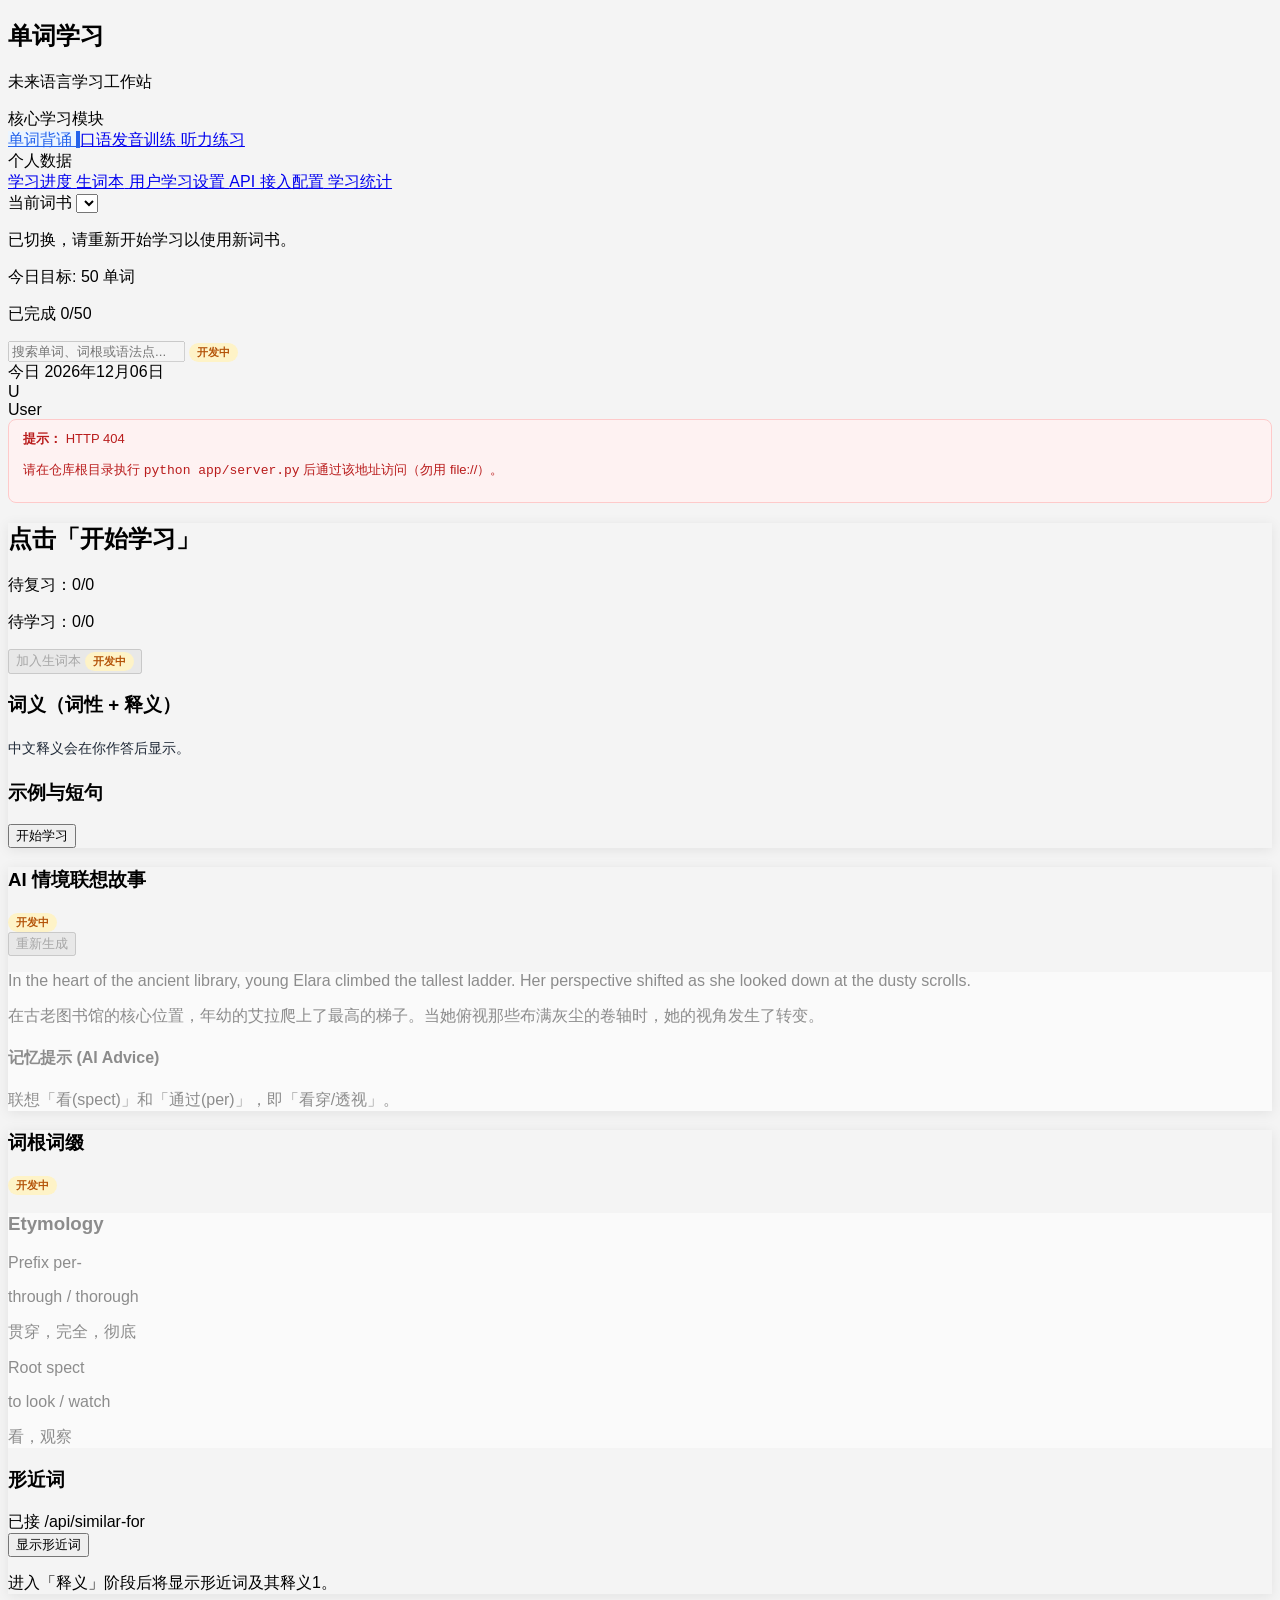
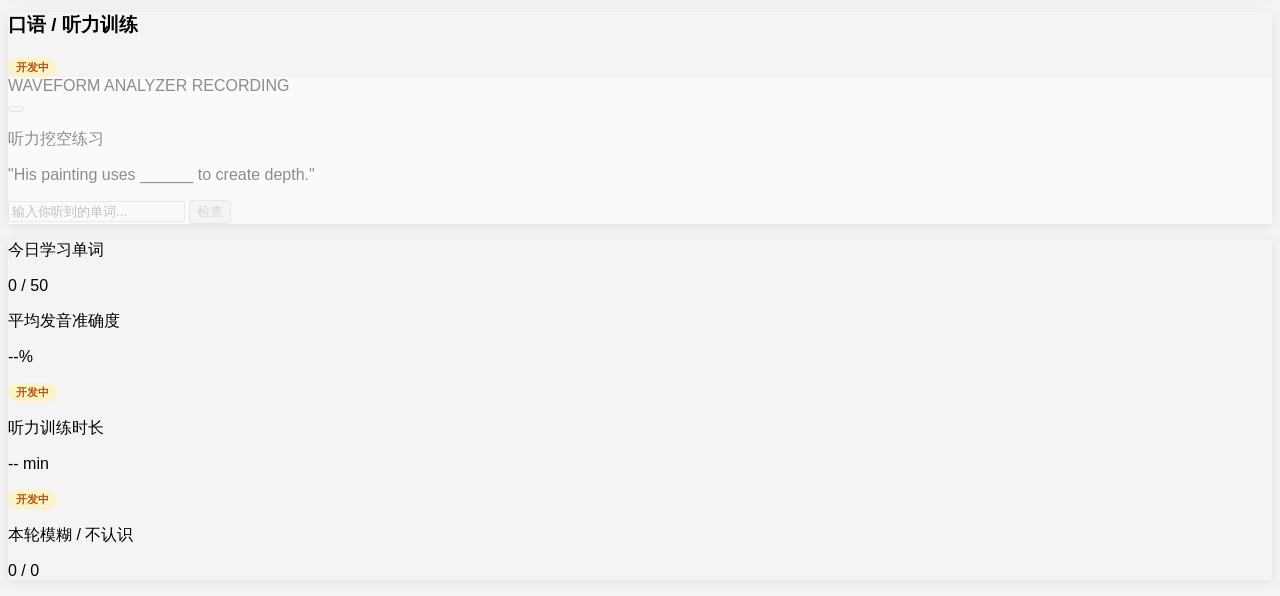
==== app/index.html @ 5b6e37af "完成了背单词模块的基本功能整体开发（尚未引入Agent）" ====
<!DOCTYPE html>
<html lang="zh-CN">
<head>
<meta charset="UTF-8" />
<meta name="viewport" content="width=device-width, initial-scale=1.0" />
<title>单词背诵 · 单词学习</title>
<script src="https://modao.cc/agent-py/static/source/js/tailwindcss.3.4.3.js"></script>
<script src="https://modao.cc/agent-py/static/source/js/iconify-icon.min.1.0.7.js"></script>
<script src="https://modao.cc/agent-py/static/source/js/echarts.min.5.4.3.js"></script>
<style>
  body { background-color: #F4F4F4; font-family: 'Noto Sans SC', 'Inter', sans-serif; }
  .card-shadow { box-shadow: 0 2px 12px 0 rgba(0,0,0,.08); }
  .sidebar-item-active {
    background-color: #EBF5FF;
    border-right: 4px solid #2563EB;
    color: #2563EB;
  }
  .custom-scrollbar::-webkit-scrollbar { width: 4px; }
  .custom-scrollbar::-webkit-scrollbar-thumb { background: #E0E0E0; border-radius: 10px; }
  .wip-badge {
    display: inline-flex;
    align-items: center;
    gap: 4px;
    background: #FEF3C7;
    color: #B45309;
    font-size: 11px;
    font-weight: 600;
    padding: 2px 8px;
    border-radius: 999px;
  }
  .wip-overlay { position: relative; }
  .wip-overlay::after {
    content: "";
    position: absolute;
    inset: 0;
    background: rgba(255,255,255,.55);
    pointer-events: none;
    border-radius: inherit;
  }
  .meaning-scroll {
    max-height: 280px;
    overflow-y: auto;
    white-space: pre-wrap;
    word-break: break-word;
    line-height: 1.7;
    color: #1f2937;
    font-size: 14px;
  }
  .err-banner {
    background: #FEF2F2;
    color: #B91C1C;
    border: 1px solid #FECACA;
    padding: 10px 14px;
    border-radius: 8px;
    font-size: 13px;
  }
</style>
</head>
<body class="h-screen overflow-hidden flex text-[#101010]">

<aside class="w-[280px] bg-white h-full flex flex-col border-r border-[#E0E0E0] z-10 shrink-0">
  <div class="p-8">
    <h1 class="text-[26px] font-bold text-[#2563EB] tracking-tight flex items-center gap-2">
      <iconify-icon icon="ph:book-open-bold"></iconify-icon>
      单词学习
    </h1>
    <p class="text-xs text-[#5C5C5C] mt-1">未来语言学习工作站</p>
  </div>
  <nav class="flex-1 px-4 space-y-2 mt-4 overflow-y-auto custom-scrollbar">
    <div class="text-[11px] font-semibold text-[#9CA3AF] px-4 py-2 uppercase tracking-wider">核心学习模块</div>
    <a class="sidebar-item-active flex items-center gap-3 px-4 py-3 rounded-lg transition-all" href="/app/index.html">
      <iconify-icon class="text-xl" icon="ph:book-open-bold"></iconify-icon>
      <span class="font-medium">单词背诵</span>
    </a>
    <a class="flex items-center gap-3 px-4 py-3 rounded-lg text-[#5C5C5C] hover:bg-gray-50 transition-all" href="/app/pages/oral.html">
      <iconify-icon class="text-xl" icon="ph:microphone-stage-bold"></iconify-icon>
      <span class="font-medium">口语发音训练</span>
    </a>
    <a class="flex items-center gap-3 px-4 py-3 rounded-lg text-[#5C5C5C] hover:bg-gray-50 transition-all" href="/app/pages/listening.html">
      <iconify-icon class="text-xl" icon="ph:headphones-bold"></iconify-icon>
      <span class="font-medium">听力练习</span>
    </a>
    <div class="text-[11px] font-semibold text-[#9CA3AF] px-4 py-2 mt-6 uppercase tracking-wider">个人数据</div>
    <a class="flex items-center gap-3 px-4 py-3 rounded-lg text-[#5C5C5C] hover:bg-gray-50 transition-all" href="/app/pages/progress.html">
      <iconify-icon class="text-xl" icon="ph:chart-line-up-bold"></iconify-icon>
      <span class="font-medium">学习进度</span>
    </a>
    <a class="flex items-center gap-3 px-4 py-3 rounded-lg text-[#5C5C5C] hover:bg-gray-50 transition-all" href="/app/pages/wordbook.html">
      <iconify-icon class="text-xl" icon="ph:bookmarks-bold"></iconify-icon>
      <span class="font-medium">生词本</span>
    </a>
    <a class="flex items-center gap-3 px-4 py-3 rounded-lg text-[#5C5C5C] hover:bg-gray-50 transition-all" href="/app/pages/settings.html">
      <iconify-icon class="text-xl" icon="ph:gear-six-bold"></iconify-icon>
      <span class="font-medium">用户学习设置</span>
    </a>
    <a class="flex items-center gap-3 px-4 py-3 rounded-lg text-[#5C5C5C] hover:bg-gray-50 transition-all" href="/app/pages/api-config.html">
      <iconify-icon class="text-xl" icon="ph:plugs-connected-bold"></iconify-icon>
      <span class="font-medium">API 接入配置</span>
    </a>
    <a class="flex items-center gap-3 px-4 py-3 rounded-lg text-[#5C5C5C] hover:bg-gray-50 transition-all" href="/app/pages/stats.html">
      <iconify-icon class="text-xl" icon="ph:presentation-chart-bold"></iconify-icon>
      <span class="font-medium">学习统计</span>
    </a>
  </nav>
  <div class="p-6 border-t border-[#E0E0E0]">
    <div class="mb-3">
      <label for="sidebar-wordbook" class="block text-[11px] font-semibold text-[#9CA3AF] uppercase tracking-wider mb-1.5">当前词书</label>
      <select id="sidebar-wordbook" class="w-full text-xs border border-gray-200 rounded-lg px-2 py-2 bg-white text-gray-800 outline-none focus:ring-2 focus:ring-blue-500/30">
      </select>
      <p id="wordbook-hint" class="text-[10px] text-gray-400 mt-1 hidden">已切换，请重新开始学习以使用新词书。</p>
    </div>
    <div class="bg-blue-50 p-4 rounded-xl">
      <p class="text-[13px] text-blue-700 font-medium">今日目标: <span id="goal-total">50</span> 单词</p>
      <div class="w-full bg-blue-200 h-1.5 rounded-full mt-2">
        <div id="goal-bar" class="bg-blue-600 h-1.5 rounded-full transition-all" style="width:0%"></div>
      </div>
      <p class="text-[11px] text-blue-500 mt-2 text-right">已完成 <span id="goal-done">0</span>/<span id="goal-total2">50</span></p>
    </div>
  </div>
</aside>

<main class="flex-1 flex flex-col overflow-hidden min-w-0">
  <header class="h-16 bg-white border-b border-[#E0E0E0] flex items-center justify-between px-8 shrink-0">
    <div class="flex items-center gap-4 bg-gray-100 px-4 py-2 rounded-lg w-[min(400px,40vw)] max-w-full">
      <iconify-icon class="text-gray-400 shrink-0" icon="ph:magnifying-glass"></iconify-icon>
      <input class="bg-transparent border-none outline-none text-sm w-full min-w-0" placeholder="搜索单词、词根或语法点..." type="text" disabled>
      <span class="wip-badge shrink-0">开发中</span>
    </div>
    <div class="flex items-center gap-6 shrink-0">
      <div class="text-sm font-medium text-[#5C5C5C]">
        <span class="bg-blue-100 text-blue-600 px-2 py-0.5 rounded mr-2">今日</span>
        <span id="today-date">--</span>
      </div>
      <div class="hidden sm:flex items-center gap-3">
        <div class="w-8 h-8 rounded-full bg-gradient-to-tr from-blue-500 to-indigo-600 flex items-center justify-center text-white text-xs font-bold">U</div>
        <span class="text-sm font-semibold">User</span>
      </div>
    </div>
  </header>

  <div id="err-banner" class="err-banner mx-8 mt-4 shrink-0" hidden>
    <strong>提示：</strong> <span id="err-text"></span>
    <p class="mt-2 text-xs text-[#5C5C5C]">
      请在仓库根目录执行 <code class="bg-white px-1.5 py-0.5 rounded text-xs">python app/server.py</code> 后通过该地址访问（勿用 file://）。
    </p>
  </div>

  <div class="flex-1 p-8 overflow-y-auto custom-scrollbar">
    <div class="max-w-[1400px] mx-auto grid grid-cols-12 gap-6">

      <div class="col-span-12 lg:col-span-7 bg-white rounded-xl p-8 card-shadow border border-[#E0E0E0] min-h-[400px] flex flex-col">
        <div class="flex justify-between items-start gap-4 flex-wrap">
          <div>
            <div class="flex items-center gap-3 flex-wrap">
              <h2 id="word" class="text-[clamp(28px,4vw,48px)] font-bold text-[#101010] tracking-tight leading-none">点击「开始学习」</h2>
              <span id="phonetic" class="hidden text-[clamp(14px,2.2vw,20px)] text-slate-600 font-serif tracking-wide" lang="en"></span>
              <button id="speak" type="button" hidden disabled
                class="w-10 h-10 rounded-full bg-blue-50 flex items-center justify-center text-blue-600 hover:bg-blue-600 hover:text-white transition-all active:scale-90 disabled:opacity-40 disabled:cursor-not-allowed"
                title="播放英文发音（/api/tts，可在 API 接入配置页填写讯飞密钥）">
                <iconify-icon class="text-xl" icon="ph:speaker-high-fill"></iconify-icon>
              </button>
            </div>
            <p id="word-progress" class="hidden mt-2 text-sm font-medium text-amber-700"></p>
            <div id="daily-plan-progress" class="mt-3 space-y-0.5 text-sm text-[#5C5C5C]">
              <p>待复习：<span id="prog-review-done">0</span>/<span id="prog-review-total">0</span></p>
              <p>待学习：<span id="prog-new-done">0</span>/<span id="prog-new-total">0</span></p>
            </div>
            <p id="meta" class="hidden" aria-hidden="true"></p>
          </div>
          <button class="flex items-center gap-2 text-sm text-gray-400 font-medium cursor-not-allowed shrink-0" disabled title="生词本功能开发中">
            <iconify-icon icon="ph:star-bold"></iconify-icon> 加入生词本
            <span class="wip-badge ml-1">开发中</span>
          </button>
        </div>
        <div class="mt-8 flex-1">
          <h3 class="text-sm font-bold text-blue-600 uppercase border-l-4 border-blue-600 pl-3 mb-3">词义（词性 + 释义）</h3>
          <div id="meaning" class="meaning-scroll p-4 bg-gray-50 rounded-lg">中文释义会在你作答后显示。</div>
          <div id="example-wrap" class="mt-4 hidden">
            <h3 class="text-sm font-bold text-amber-700 uppercase border-l-4 border-amber-500 pl-3 mb-2">示例与短句</h3>
            <div id="example-text" class="meaning-scroll p-4 bg-amber-50/80 border border-amber-100 rounded-lg text-gray-800 text-sm"></div>
          </div>
        </div>
        <div id="actions" class="mt-6 pt-4 border-t border-gray-100 flex flex-wrap gap-3 justify-center">
          <button id="start" type="button"
            class="px-6 py-2.5 rounded-lg bg-blue-600 text-white font-semibold text-sm hover:bg-blue-700 transition-all disabled:opacity-40 disabled:cursor-not-allowed">
            <iconify-icon icon="ph:play-fill" class="mr-1"></iconify-icon> <span id="start-label">开始学习</span>
          </button>
          <button id="known" type="button" hidden disabled
            class="px-6 py-2.5 rounded-lg bg-emerald-600 text-white font-semibold text-sm hover:bg-emerald-700 transition-all disabled:opacity-40 disabled:cursor-not-allowed">
            <iconify-icon icon="ph:check-bold" class="mr-1"></iconify-icon> 我认识
          </button>
          <button id="unknown" type="button" hidden disabled
            class="px-6 py-2.5 rounded-lg bg-rose-500 text-white font-semibold text-sm hover:bg-rose-600 transition-all disabled:opacity-40 disabled:cursor-not-allowed">
            <iconify-icon icon="ph:x-bold" class="mr-1"></iconify-icon> 我不认识
          </button>
          <button id="mistake" type="button" hidden disabled
            class="px-6 py-2.5 rounded-lg border border-amber-400 text-amber-700 bg-amber-50 font-semibold text-sm hover:bg-amber-100 transition-all disabled:opacity-40 disabled:cursor-not-allowed">
            <iconify-icon icon="ph:warning-circle-bold" class="mr-1"></iconify-icon> 记错了
          </button>
          <button id="next" type="button" hidden disabled
            class="px-6 py-2.5 rounded-lg bg-blue-600 text-white font-semibold text-sm hover:bg-blue-700 transition-all disabled:opacity-40 disabled:cursor-not-allowed">
            下一个 <iconify-icon icon="ph:arrow-right-bold" class="ml-1"></iconify-icon>
          </button>
        </div>
      </div>

      <div class="col-span-12 lg:col-span-5 bg-white rounded-xl p-8 card-shadow border border-[#E0E0E0] flex flex-col relative">
        <div class="flex items-center justify-between mb-6 flex-wrap gap-2">
          <div class="flex items-center gap-2">
            <iconify-icon class="text-xl text-blue-600" icon="ph:magic-wand-fill"></iconify-icon>
            <h3 class="text-lg font-bold">AI 情境联想故事</h3>
            <span class="wip-badge">开发中</span>
          </div>
          <button class="text-xs bg-gray-100 px-3 py-1 rounded-full flex items-center gap-1 cursor-not-allowed text-gray-400 shrink-0" disabled>
            <iconify-icon icon="ph:arrows-clockwise-bold"></iconify-icon> 重新生成
          </button>
        </div>
        <div class="flex-1 wip-overlay">
          <div class="relative z-10 space-y-4">
            <p class="text-[#101010] leading-relaxed text-lg font-serif">
              In the heart of the ancient library, young Elara climbed the tallest ladder. Her
              <span class="text-blue-600 font-bold decoration-wavy underline">perspective</span>
              shifted as she looked down at the dusty scrolls.
            </p>
            <div class="pt-4 border-t border-dashed border-gray-200">
              <p class="text-[#5C5C5C] text-sm leading-relaxed">
                在古老图书馆的核心位置，年幼的艾拉爬上了最高的梯子。当她俯视那些布满灰尘的卷轴时，她的<span class="font-bold">视角</span>发生了转变。
              </p>
            </div>
          </div>
          <div class="mt-8 p-4 bg-blue-50 rounded-xl border border-blue-100">
            <div class="flex items-center gap-3">
              <div class="w-10 h-10 rounded-full bg-blue-600 flex items-center justify-center text-white">
                <iconify-icon icon="ph:brain-bold"></iconify-icon>
              </div>
              <div>
                <h4 class="text-sm font-bold text-blue-800">记忆提示 (AI Advice)</h4>
                <p class="text-xs text-blue-600 mt-0.5">联想「看(spect)」和「通过(per)」，即「看穿/透视」。</p>
              </div>
            </div>
          </div>
        </div>
      </div>

      <div class="col-span-12 lg:col-span-7 bg-white rounded-xl p-8 card-shadow border border-[#E0E0E0] min-h-[360px] relative">
        <div class="grid grid-cols-1 md:grid-cols-2 gap-8">
          <div>
            <div class="flex items-center gap-2 mb-4">
              <h3 class="text-lg font-bold">词根词缀</h3>
              <span class="wip-badge">开发中</span>
            </div>
            <div class="wip-overlay rounded-lg">
              <h3 class="text-sm font-bold text-blue-600 uppercase border-l-4 border-blue-600 pl-3 mb-6">Etymology</h3>
              <div class="space-y-6">
                <div class="flex items-center gap-4">
                  <div class="w-12 h-12 rounded bg-gray-50 flex flex-col items-center justify-center border border-gray-100">
                    <span class="text-xs font-bold text-gray-400">Prefix</span>
                    <span class="font-bold text-blue-600">per-</span>
                  </div>
                  <div>
                    <p class="font-bold">through / thorough</p>
                    <p class="text-xs text-[#5C5C5C]">贯穿，完全，彻底</p>
                  </div>
                </div>
                <div class="flex items-center gap-4">
                  <div class="w-12 h-12 rounded bg-gray-50 flex flex-col items-center justify-center border border-gray-100">
                    <span class="text-xs font-bold text-gray-400">Root</span>
                    <span class="font-bold text-blue-600">spect</span>
                  </div>
                  <div>
                    <p class="font-bold">to look / watch</p>
                    <p class="text-xs text-[#5C5C5C]">看，观察</p>
                  </div>
                </div>
              </div>
            </div>
          </div>
          <div>
            <div class="flex items-center gap-2 mb-4 flex-wrap">
              <h3 class="text-lg font-bold">形近词</h3>
              <span class="text-[10px] font-semibold uppercase text-emerald-700 bg-emerald-50 px-2 py-0.5 rounded">已接 /api/similar-for</span>
            </div>
            <div id="similarWordsPanel" class="hidden border border-gray-100 rounded-lg p-4 bg-gray-50 min-h-[120px]">
              <div class="flex flex-wrap items-center gap-2 mb-2">
                <button type="button" id="btnLoadSimilar" class="text-xs px-3 py-1.5 rounded-lg border border-gray-300 bg-white hover:bg-gray-100">显示形近词</button>
                <span id="similarWordsStatus" class="text-xs text-gray-500"></span>
              </div>
              <ul id="similarWordsList" class="text-sm pl-4 space-y-1 text-gray-800 max-h-48 overflow-y-auto"></ul>
            </div>
            <p id="similar-placeholder" class="text-sm text-gray-400">进入「释义」阶段后将显示形近词及其释义1。</p>
          </div>
        </div>
      </div>

      <div class="col-span-12 lg:col-span-5 bg-white rounded-xl p-8 card-shadow border border-[#E0E0E0] flex flex-col relative">
        <div class="flex items-center gap-2 mb-6">
          <h3 class="text-lg font-bold">口语 / 听力训练</h3>
          <span class="wip-badge">开发中</span>
        </div>
        <div class="space-y-6 flex-1 wip-overlay">
          <div class="bg-gray-900 rounded-xl p-6">
            <div class="flex justify-between items-center mb-4">
              <span class="text-xs text-gray-400 font-mono tracking-widest">WAVEFORM ANALYZER</span>
              <span class="flex items-center gap-2 text-green-400 text-xs">
                <span class="w-2 h-2 rounded-full bg-green-400 animate-pulse"></span> RECORDING
              </span>
            </div>
            <div class="h-24 w-full" id="waveform-chart"></div>
            <div class="mt-4 flex justify-center">
              <button class="w-16 h-16 rounded-full bg-blue-600 flex items-center justify-center text-white shadow-lg" disabled type="button">
                <iconify-icon class="text-3xl" icon="ph:microphone-fill"></iconify-icon>
              </button>
            </div>
          </div>
          <div class="space-y-4">
            <p class="text-sm font-bold text-[#5C5C5C]">听力挖空练习</p>
            <div class="p-6 bg-blue-50 rounded-xl border border-blue-100 flex flex-col items-center gap-4">
              <p class="text-center font-medium italic">"His painting uses ______ to create depth."</p>
              <div class="flex gap-2 w-full">
                <input class="flex-1 px-4 py-2 rounded-lg border border-blue-200 outline-none text-sm" placeholder="输入你听到的单词..." disabled>
                <button type="button" class="bg-blue-600 text-white px-4 py-2 rounded-lg text-sm font-bold" disabled>检查</button>
              </div>
            </div>
          </div>
        </div>
      </div>

      <div class="col-span-12 bg-white rounded-xl p-6 card-shadow border border-[#E0E0E0] mb-8">
        <div class="grid grid-cols-2 lg:grid-cols-4 gap-4 lg:divide-x lg:divide-gray-100">
          <div class="px-4 text-center">
            <p class="text-xs text-[#5C5C5C] font-medium uppercase tracking-wider">今日学习单词</p>
            <p class="text-[28px] sm:text-[32px] font-bold mt-1">
              <span id="stat-known">0</span><span class="text-lg text-gray-400 font-normal"> / <span id="stat-total">50</span></span>
            </p>
          </div>
          <div class="px-4 text-center relative">
            <p class="text-xs text-[#5C5C5C] font-medium uppercase tracking-wider">平均发音准确度</p>
            <p class="text-[28px] sm:text-[32px] font-bold mt-1 text-gray-300">--<span class="text-lg font-normal">%</span></p>
            <span class="wip-badge absolute top-0 right-2 sm:right-4">开发中</span>
          </div>
          <div class="px-4 text-center relative">
            <p class="text-xs text-[#5C5C5C] font-medium uppercase tracking-wider">听力训练时长</p>
            <p class="text-[28px] sm:text-[32px] font-bold mt-1 text-gray-300">--<span class="text-lg text-gray-400 font-normal"> min</span></p>
            <span class="wip-badge absolute top-0 right-2 sm:right-4">开发中</span>
          </div>
          <div class="px-4 text-center">
            <p class="text-xs text-[#5C5C5C] font-medium uppercase tracking-wider">本轮模糊 / 不认识</p>
            <p class="text-[28px] sm:text-[32px] font-bold mt-1">
              <span id="stat-fuzzy" class="text-amber-500">0</span>
              <span class="text-lg text-gray-300 font-normal"> / </span>
              <span id="stat-unknown" class="text-rose-500">0</span>
            </p>
          </div>
        </div>
      </div>

    </div>
  </div>
</main>

<script>
  const $ = (id) => document.getElementById(id);
  const elWord = $("word");
  const elWordProgress = $("word-progress");
  const elMeta = $("meta");
  const progReviewDone = $("prog-review-done");
  const progReviewTotal = $("prog-review-total");
  const progNewDone = $("prog-new-done");
  const progNewTotal = $("prog-new-total");
  const elMeaning = $("meaning");
  const elPhonetic = $("phonetic");
  const exampleWrap = $("example-wrap");
  const exampleText = $("example-text");
  const btnSpeak = $("speak");
  const btnStart = $("start");
  const elStartLabel = $("start-label");
  const btnKnown = $("known");
  const btnUnknown = $("unknown");
  const btnMistake = $("mistake");
  const btnNext = $("next");
  const errBanner = $("err-banner");
  const errText = $("err-text");
  const similarWordsPanel = $("similarWordsPanel");
  const similarPlaceholder = $("similar-placeholder");
  const btnLoadSimilar = $("btnLoadSimilar");
  const similarWordsStatus = $("similarWordsStatus");
  const similarWordsList = $("similarWordsList");
  const sidebarWordbook = $("sidebar-wordbook");
  const wordbookHint = $("wordbook-hint");

  let cachedSettings = {
    daily_words: 50,
    review_ratio: "1:1",
    similar_words_auto_load: false,
    wordbook_id: "cet6",
    wordbook_label: "大学英语六级 (CET-6)",
  };
  let similarLoadedForWord = null;

  (function setToday() {
    const d = new Date();
    $("today-date").textContent =
      d.getFullYear() + "年" + String(d.getMonth() + 1).padStart(2, "0") + "月" + String(d.getDate()).padStart(2, "0") + "日";
  })();

  async function apiGet(path) {
    const res = await fetch(path);
    const data = await res.json().catch(() => ({}));
    if (!res.ok) throw new Error(data.error || `HTTP ${res.status}`);
    return data;
  }
  async function apiPost(path, body) {
    const res = await fetch(path, {
      method: "POST",
      headers: { "Content-Type": "application/json" },
      body: JSON.stringify(body || {}),
    });
    const data = await res.json().catch(() => ({}));
    if (!res.ok) throw new Error(data.error || `HTTP ${res.status}`);
    return data;
  }

  function parseMeta(meta) {
    const stats = { total: 0, active: 0, known: 0, fuzzy: 0, unknown: 0, reviews: 0 };
    if (!meta) return stats;
    const re = /(今日词库|待巩固|已记住|记忆模糊|不认识|已抽查)\s+(\d+)/g;
    const map = {
      今日词库: "total", 待巩固: "active", 已记住: "known",
      记忆模糊: "fuzzy", 不认识: "unknown", 已抽查: "reviews",
    };
    let m;
    while ((m = re.exec(meta))) stats[map[m[1]]] = parseInt(m[2], 10);
    return stats;
  }

  function showError(msg) {
    errBanner.hidden = false;
    errText.textContent = msg;
  }
  function clearError() {
    errBanner.hidden = true;
  }

  function resetSimilarPanel() {
    similarWordsStatus.textContent = "";
    similarWordsList.innerHTML = "";
  }

  async function loadSimilarForWord(word) {
    const w = (word || "").trim();
    if (!w) return;
    similarWordsStatus.textContent = "加载中…";
    similarWordsList.innerHTML = "";
    btnLoadSimilar.disabled = true;
    try {
      const data = await apiGet("/api/similar-for?word=" + encodeURIComponent(w));
      const items = Array.isArray(data.items) ? data.items : [];
      if (data.index_miss) {
        similarWordsStatus.textContent = "当前词不在形近词索引中。";
        return;
      }
      if (!items.length) {
        similarWordsStatus.textContent = "暂无形近词。";
        return;
      }
      similarWordsStatus.textContent = data.truncated ? "共 " + items.length + " 个（截断）" : "共 " + items.length + " 个";
      items.forEach((row) => {
        const li = document.createElement("li");
        const sp = document.createElement("span");
        sp.className = "font-semibold text-blue-600";
        sp.textContent = row.word || "";
        li.appendChild(sp);
        li.appendChild(document.createTextNode(" — "));
        li.appendChild(document.createTextNode(row.meaning != null ? String(row.meaning) : ""));
        similarWordsList.appendChild(li);
      });
    } catch (e) {
      similarWordsStatus.textContent = "加载失败：" + (e.message || e);
    } finally {
      btnLoadSimilar.disabled = false;
    }
  }

  function expectedReviewTarget(newWords, ratio) {
    const parts = String(ratio || "1:1").split(":");
    const a = parseInt(parts[0], 10) || 1;
    const b = parseInt(parts[1], 10) || 1;
    return Math.max(0, Math.round(newWords * b / a));
  }

  function applyGoalFromSettings() {
    const n = Math.max(1, parseInt(String(cachedSettings.daily_words || 50), 10) || 50);
    $("goal-total").textContent = String(n);
    $("goal-total2").textContent = String(n);
    $("stat-total").textContent = String(n);
    if (sidebarWordbook && cachedSettings.wordbook_id) {
      sidebarWordbook.value = String(cachedSettings.wordbook_id);
    }
  }

  function fillWordbookOptions(items) {
    if (!sidebarWordbook) return;
    sidebarWordbook.innerHTML = "";
    (items || []).forEach((it) => {
      const opt = document.createElement("option");
      opt.value = String(it.id || "");
      opt.textContent = String(it.label || it.id) + (it.available ? "" : "（即将推出）");
      opt.disabled = !it.available;
      sidebarWordbook.appendChild(opt);
    });
    if (cachedSettings.wordbook_id) {
      sidebarWordbook.value = String(cachedSettings.wordbook_id);
    }
  }

  function render(state) {
    clearError();
    if (!state) return;
    elWord.textContent = state.word || "";
    elMeaning.textContent = state.meaning || "";
    elMeta.textContent = state.meta || "";

    const wp = state.wordProgress || {};
    if (elWordProgress && wp.reinforce && (state.phase === "question" || state.phase === "meaning")) {
      const required = Number(wp.required) || 3;
      const streak = Number(wp.streak) || 0;
      let hint = "";
      if (state.phase === "meaning" && (state.ui || {}).showMistake) {
        const remain = Math.max(0, required - streak);
        hint = remain <= 1
          ? "点「下一个」且未点「记错了」即可完成今日学习"
          : "巩固中：还需记得 " + remain + " 次（勿点记错了）";
      } else if (streak > 0) {
        hint = "巩固进度 " + streak + "/" + required;
      } else {
        hint = "该词需巩固 " + required + " 次后计入今日完成";
      }
      elWordProgress.textContent = hint;
      elWordProgress.classList.remove("hidden");
    } else if (elWordProgress) {
      elWordProgress.textContent = "";
      elWordProgress.classList.add("hidden");
    }

    const prog = state.progress || {};
    const newT = prog.new_target > 0 ? prog.new_target : Math.max(1, parseInt(String(cachedSettings.daily_words || 50), 10) || 50);
    const revT = prog.review_target > 0 ? prog.review_target : expectedReviewTarget(newT, cachedSettings.review_ratio);
    if (progReviewDone) progReviewDone.textContent = String(prog.review_completed ?? 0);
    if (progReviewTotal) progReviewTotal.textContent = String(prog.review_target ?? revT);
    if (progNewDone) progNewDone.textContent = String(prog.new_completed ?? 0);
    if (progNewTotal) progNewTotal.textContent = String(prog.new_target ?? newT);

    const ph = (state.phonetic != null ? String(state.phonetic) : "").trim();
    const showPh = !!ph && (state.phase === "question" || state.phase === "meaning");
    elPhonetic.textContent = ph;
    elPhonetic.classList.toggle("hidden", !showPh);

    const ex = (state.examplePhrase != null ? String(state.examplePhrase) : "").trim();
    const showEx = state.phase === "meaning" && !!ex;
    exampleWrap.classList.toggle("hidden", !showEx);
    exampleText.textContent = ex;

    if (sidebarWordbook && cachedSettings.wordbook_id) {
      const v = String(cachedSettings.wordbook_id);
      if (sidebarWordbook.querySelector('option[value="' + v + '"]')) {
        sidebarWordbook.value = v;
      }
    }

    const ui = state.ui || {};
    const inMeaning = state.phase === "meaning" && ui.showNext;

    btnStart.hidden = !ui.startEnabled;
    btnStart.disabled = !ui.startEnabled;
    if (elStartLabel) {
      elStartLabel.textContent = ui.startLabel || (state.progress && state.progress.resumable ? "继续学习" : "开始学习");
    }
    btnKnown.hidden = !ui.knownEnabled;
    btnKnown.disabled = !ui.knownEnabled;
    btnUnknown.hidden = !ui.unknownEnabled;
    btnUnknown.disabled = !ui.unknownEnabled;
    btnMistake.hidden = !ui.showMistake;
    btnMistake.disabled = !ui.showMistake;
    btnNext.hidden = !ui.showNext;
    btnNext.disabled = !ui.showNext;
    btnSpeak.hidden = !inMeaning;
    btnSpeak.disabled = !inMeaning;

    if (inMeaning) {
      similarWordsPanel.classList.remove("hidden");
      similarPlaceholder.classList.add("hidden");
      const w = elWord.textContent.trim();
      if (w && w !== similarLoadedForWord) {
        similarLoadedForWord = w;
        resetSimilarPanel();
        if (cachedSettings.similar_words_auto_load) {
          loadSimilarForWord(w);
        } else {
          similarWordsStatus.textContent = "点击「显示形近词」按需加载。";
        }
      }
    } else {
      similarWordsPanel.classList.add("hidden");
      similarPlaceholder.classList.remove("hidden");
      similarLoadedForWord = null;
    }

    const goalTarget = prog.target > 0 ? prog.target : (newT + revT);
    const goalDone = typeof prog.completed === "number" ? prog.completed : 0;
    $("goal-total").textContent = String(goalTarget);
    $("goal-total2").textContent = String(goalTarget);
    $("goal-done").textContent = String(goalDone);
    $("goal-bar").style.width = goalTarget > 0 ? Math.round((goalDone / goalTarget) * 100) + "%" : "0%";
    $("stat-total").textContent = String(goalTarget);

    const s = parseMeta(state.meta);
    if (state.phase === "question" || state.phase === "meaning") {
      $("stat-known").textContent = String(goalDone);
      $("stat-fuzzy").textContent = String(s.fuzzy);
      $("stat-unknown").textContent = String(s.unknown);
    } else if (state.phase === "idle" || state.phase === "finished") {
      $("stat-known").textContent = String(goalDone);
      $("stat-fuzzy").textContent = String(s.fuzzy || 0);
      $("stat-unknown").textContent = String(s.unknown || 0);
    }
  }

  btnStart.addEventListener("click", async () => {
    try {
      const s = await apiGet("/api/settings");
      cachedSettings = s;
      render(await apiPost("/api/start", { count: s.daily_words }));
    } catch (e) {
      showError(e.message);
    }
  });
  btnKnown.addEventListener("click", async () => {
    try { render(await apiPost("/api/known")); } catch (e) { showError(e.message); }
  });
  btnUnknown.addEventListener("click", async () => {
    try { render(await apiPost("/api/unknown")); } catch (e) { showError(e.message); }
  });
  btnMistake.addEventListener("click", async () => {
    try { render(await apiPost("/api/mistake")); } catch (e) { showError(e.message); }
  });
  btnNext.addEventListener("click", async () => {
    try { render(await apiPost("/api/next")); } catch (e) { showError(e.message); }
  });

  let currentAudioUrl = null;
  btnSpeak.addEventListener("click", async () => {
    const text = (elWord.textContent || "").trim();
    if (!text) return;
    btnSpeak.disabled = true;
    try {
      const res = await fetch("/api/tts?text=" + encodeURIComponent(text), { method: "GET" });
      if (!res.ok) {
        const data = await res.json().catch(() => ({}));
        throw new Error(data.error || `HTTP ${res.status}`);
      }
      const blob = await res.blob();
      if (currentAudioUrl) URL.revokeObjectURL(currentAudioUrl);
      currentAudioUrl = URL.createObjectURL(blob);
      await new Audio(currentAudioUrl).play();
    } catch (e) {
      showError("发音失败：" + e.message + "（请到「API 接入配置」填写讯飞密钥）");
    } finally {
      btnSpeak.disabled = btnSpeak.hidden;
    }
  });

  btnLoadSimilar.addEventListener("click", () => loadSimilarForWord(elWord.textContent.trim()));

  if (sidebarWordbook) {
    sidebarWordbook.addEventListener("change", async () => {
      const wid = sidebarWordbook.value;
      if (!wid || wid === String(cachedSettings.wordbook_id || "")) return;
      wordbookHint.classList.remove("hidden");
      try {
        cachedSettings = await apiPost("/api/settings", {
          daily_words: cachedSettings.daily_words,
          review_ratio: cachedSettings.review_ratio,
          similar_words_auto_load: !!cachedSettings.similar_words_auto_load,
          wordbook_id: wid,
        });
        applyGoalFromSettings();
        render(await apiGet("/api/state"));
      } catch (e) {
        showError(e.message);
      }
      setTimeout(() => {
        wordbookHint.classList.add("hidden");
      }, 4500);
    });
  }

  window.addEventListener("beforeunload", () => {
    fetch("/api/session/save", {
      method: "POST",
      headers: { "Content-Type": "application/json" },
      body: "{}",
      keepalive: true,
    }).catch(() => {});
  });

  (async function init() {
    try {
      const wbList = await apiGet("/api/wordbooks");
      fillWordbookOptions(wbList.items || []);
      cachedSettings = await apiGet("/api/settings");
      applyGoalFromSettings();
      render(await apiGet("/api/state"));
    } catch (e) {
      showError(e.message);
    }
  })();

  if (window.echarts) {
    const dom = document.getElementById("waveform-chart");
    if (dom) {
      const chart = echarts.init(dom);
      const gen = () => Array.from({ length: 40 }, () => Math.random() * 10 + 2);
      chart.setOption({
        grid: { top: 0, bottom: 0, left: 0, right: 0 },
        xAxis: { type: "category", show: false },
        yAxis: { type: "value", show: false, max: 20 },
        series: [{
          data: gen(),
          type: "bar",
          barWidth: "60%",
          itemStyle: {
            color: new echarts.graphic.LinearGradient(0, 0, 0, 1, [
              { offset: 0, color: "#3B82F6" },
              { offset: 1, color: "#1D4ED8" },
            ]),
            borderRadius: [4, 4, 0, 0],
          },
        }],
      });
      setInterval(() => chart.setOption({ series: [{ data: gen() }] }), 400);
      window.addEventListener("resize", () => chart.resize());
    }
  }
</script>
</body>
</html>
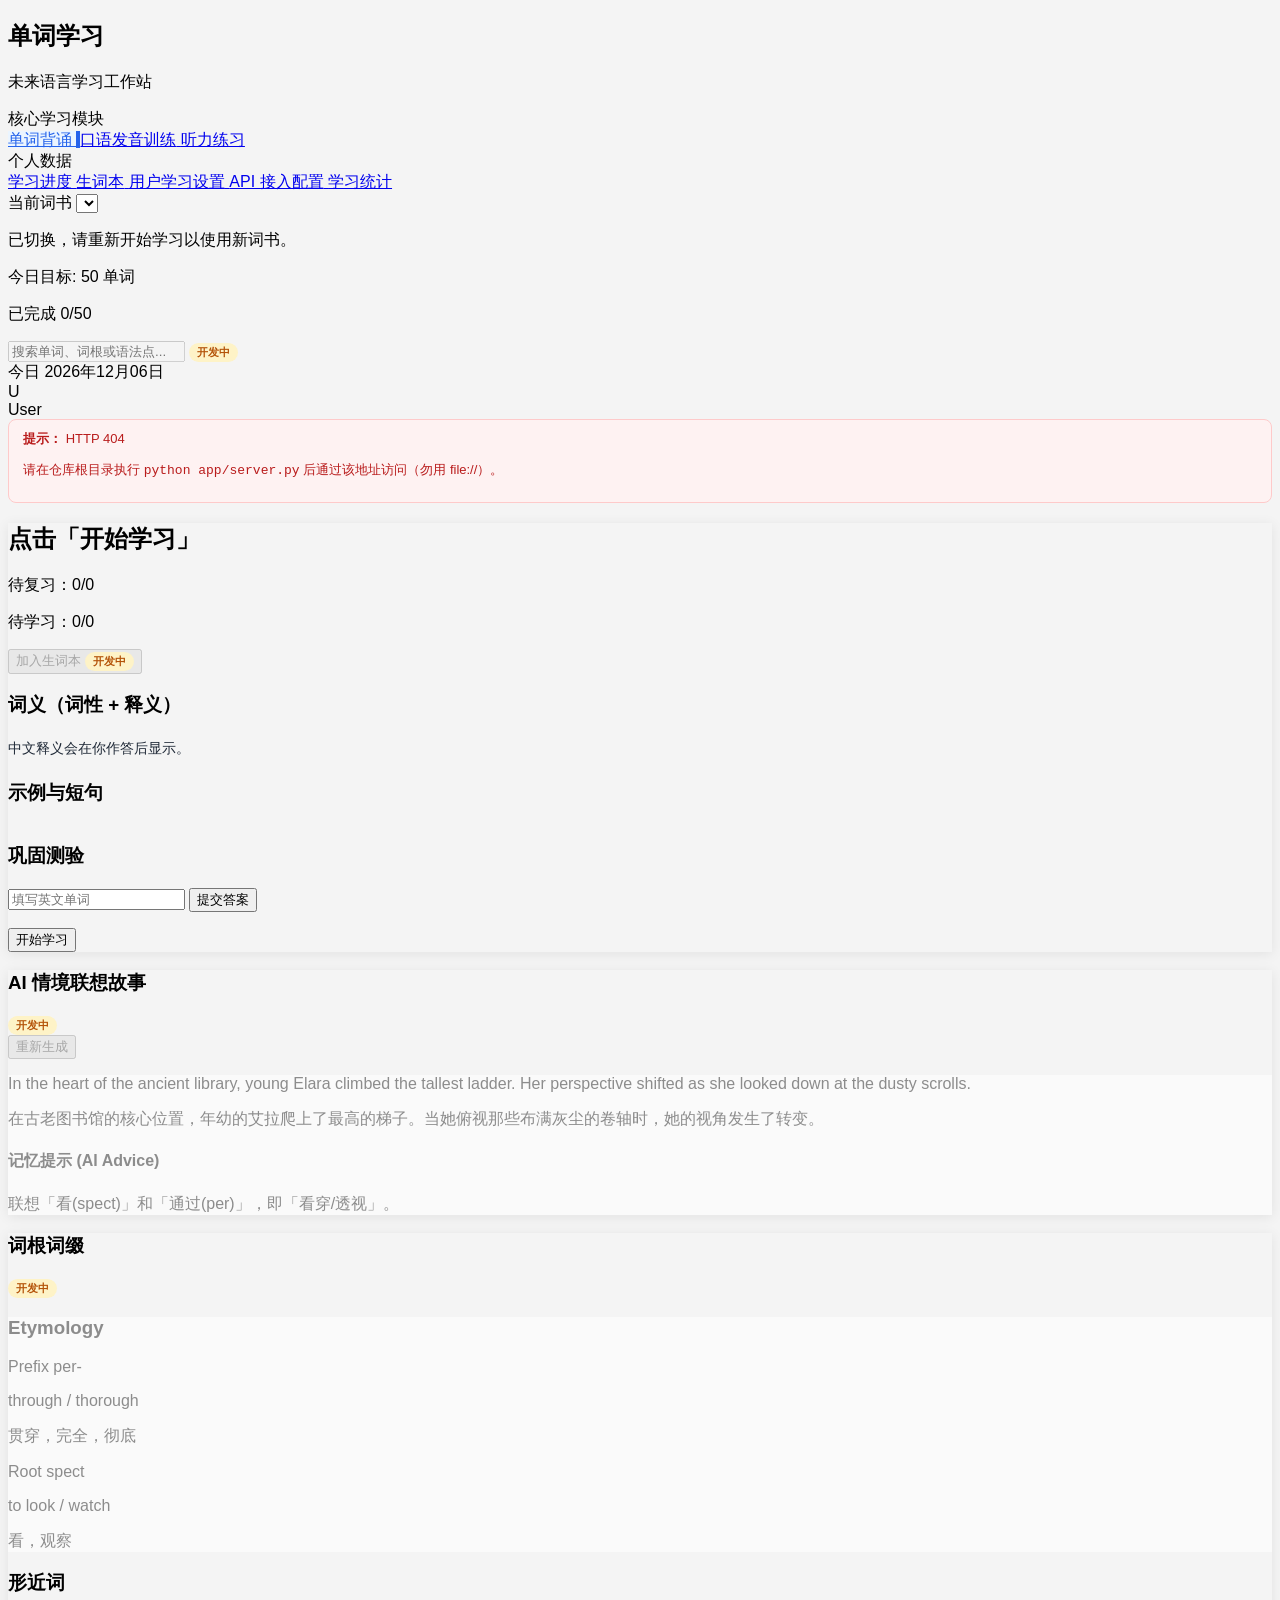
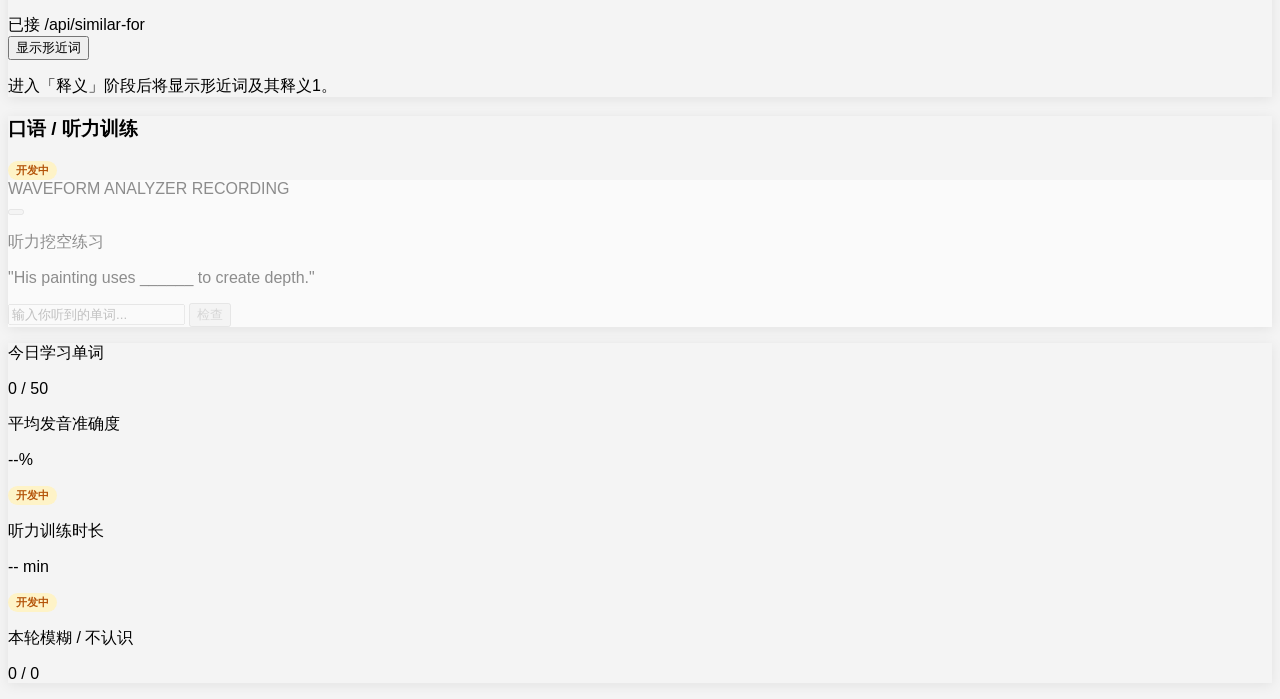
==== commit 49185e25: "实现用户与AI直接进行语音对话，暂时冻结script检索引擎，保留由rag和常用语快速检索引擎完成的检索系统" ====
--- a/app/index.html
+++ b/app/index.html
@@ -179,6 +179,24 @@
             <h3 class="text-sm font-bold text-amber-700 uppercase border-l-4 border-amber-500 pl-3 mb-2">示例与短句</h3>
             <div id="example-text" class="meaning-scroll p-4 bg-amber-50/80 border border-amber-100 rounded-lg text-gray-800 text-sm"></div>
           </div>
+          <div id="quiz-wrap" class="mt-4 hidden">
+            <h3 id="quiz-heading" class="text-sm font-bold text-purple-700 uppercase border-l-4 border-purple-600 pl-3 mb-3">巩固测验</h3>
+            <p id="quiz-prompt" class="text-sm text-gray-700 mb-4"></p>
+            <div id="quiz-mcq" class="hidden grid grid-cols-1 sm:grid-cols-2 gap-2"></div>
+            <div id="quiz-cloze" class="hidden space-y-3">
+              <p id="quiz-sentence" class="text-base leading-relaxed text-gray-800 font-serif p-4 bg-purple-50/80 border border-purple-100 rounded-lg"></p>
+              <div class="flex flex-wrap gap-2 items-center">
+                <input id="quiz-answer" type="text" autocomplete="off" spellcheck="false"
+                  class="flex-1 min-w-[160px] px-3 py-2 border border-gray-200 rounded-lg text-sm outline-none focus:ring-2 focus:ring-purple-500/30"
+                  placeholder="填写英文单词" />
+                <button id="quiz-submit" type="button"
+                  class="px-5 py-2 rounded-lg bg-purple-600 text-white font-semibold text-sm hover:bg-purple-700 transition-all disabled:opacity-40">
+                  提交答案
+                </button>
+              </div>
+            </div>
+            <p id="quiz-feedback" class="hidden mt-4 text-sm leading-relaxed p-3 rounded-lg bg-gray-50 border border-gray-200 text-gray-800"></p>
+          </div>
         </div>
         <div id="actions" class="mt-6 pt-4 border-t border-gray-100 flex flex-wrap gap-3 justify-center">
           <button id="start" type="button"
@@ -371,6 +389,15 @@
   const elPhonetic = $("phonetic");
   const exampleWrap = $("example-wrap");
   const exampleText = $("example-text");
+  const quizWrap = $("quiz-wrap");
+  const quizHeading = $("quiz-heading");
+  const quizPrompt = $("quiz-prompt");
+  const quizMcq = $("quiz-mcq");
+  const quizCloze = $("quiz-cloze");
+  const quizSentence = $("quiz-sentence");
+  const quizAnswer = $("quiz-answer");
+  const btnQuizSubmit = $("quiz-submit");
+  const quizFeedback = $("quiz-feedback");
   const btnSpeak = $("speak");
   const btnStart = $("start");
   const elStartLabel = $("start-label");
@@ -396,6 +423,103 @@
     wordbook_label: "大学英语六级 (CET-6)",
   };
   let similarLoadedForWord = null;
+  let quizLoadedKey = null;
+  let currentQuiz = null;
+  let quizSubmitting = false;
+
+  function quizKeyFromState(state) {
+    const wp = state.wordProgress || {};
+    return String(state.word || "") + ":" + String(state.quizStage || "") + ":" + String(wp.mcq_variant || 0);
+  }
+
+  function resetQuizPanel() {
+    quizMcq.innerHTML = "";
+    quizMcq.classList.add("hidden");
+    quizCloze.classList.add("hidden");
+    quizFeedback.textContent = "";
+    quizFeedback.classList.add("hidden");
+    if (quizAnswer) quizAnswer.value = "";
+  }
+
+  function showQuiz(quiz) {
+    resetQuizPanel();
+    if (!quiz) return;
+    quizPrompt.textContent = quiz.prompt || "";
+    if (quiz.type === "mcq" && Array.isArray(quiz.options)) {
+      quizHeading.textContent = "巩固测验 · 四选一";
+      quizMcq.classList.remove("hidden");
+      quiz.options.forEach((opt, idx) => {
+        const btn = document.createElement("button");
+        btn.type = "button";
+        btn.className = "text-left px-4 py-3 rounded-lg border border-gray-200 bg-white hover:border-purple-400 hover:bg-purple-50 text-sm transition-all disabled:opacity-50";
+        btn.textContent = opt;
+        btn.addEventListener("click", () => submitQuiz(idx));
+        quizMcq.appendChild(btn);
+      });
+    } else if (quiz.type === "cloze") {
+      quizHeading.textContent = "巩固测验 · 填空";
+      quizCloze.classList.remove("hidden");
+      quizSentence.textContent = quiz.sentence || "";
+      if (quizAnswer) {
+        quizAnswer.value = "";
+        quizAnswer.focus();
+      }
+    }
+  }
+
+  async function ensureQuizLoaded(state) {
+    if (!state || state.phase !== "reinforce_quiz") {
+      quizLoadedKey = null;
+      currentQuiz = null;
+      if (quizWrap) quizWrap.classList.add("hidden");
+      resetQuizPanel();
+      return;
+    }
+    if (quizWrap) quizWrap.classList.remove("hidden");
+    const key = quizKeyFromState(state);
+    if (key === quizLoadedKey && currentQuiz) {
+      showQuiz(currentQuiz);
+      return;
+    }
+    quizPrompt.textContent = "正在生成题目…";
+    resetQuizPanel();
+    try {
+      const data = await apiPost("/api/quiz/generate");
+      currentQuiz = data.quiz || null;
+      quizLoadedKey = key;
+      showQuiz(currentQuiz);
+    } catch (e) {
+      showError(e.message);
+    }
+  }
+
+  async function submitQuiz(answer) {
+    if (quizSubmitting || !currentQuiz || !currentQuiz.quiz_id) return;
+    quizSubmitting = true;
+    if (btnQuizSubmit) btnQuizSubmit.disabled = true;
+    quizMcq.querySelectorAll("button").forEach((b) => { b.disabled = true; });
+    try {
+      const data = await apiPost("/api/quiz/submit", {
+        quiz_id: currentQuiz.quiz_id,
+        answer: answer,
+      });
+      const result = data.quizResult || {};
+      quizFeedback.textContent = result.feedback || (result.correct ? "回答正确" : "回答不正确");
+      quizFeedback.classList.remove("hidden");
+      quizLoadedKey = null;
+      currentQuiz = null;
+      render(data);
+      if (data.phase === "reinforce_quiz") {
+        await ensureQuizLoaded(data);
+      }
+    } catch (e) {
+      showError(e.message);
+      quizMcq.querySelectorAll("button").forEach((b) => { b.disabled = false; });
+    } finally {
+      quizSubmitting = false;
+      if (btnQuizSubmit) btnQuizSubmit.disabled = false;
+    }
+  }
 
   (function setToday() {
     const d = new Date();
@@ -416,8 +540,26 @@
       body: JSON.stringify(body || {}),
     });
     const data = await res.json().catch(() => ({}));
-    if (!res.ok) throw new Error(data.error || `HTTP ${res.status}`);
+    if (!res.ok) {
+      const err = new Error(data.confirm_message || data.error || `HTTP ${res.status}`);
+      err.status = res.status;
+      err.data = data;
+      throw err;
+    }
     return data;
+  }
+
+  async function saveSettings(payload) {
+    try {
+      return await apiPost("/api/settings", payload);
+    } catch (e) {
+      if (e.status === 409 && e.data && e.data.requires_confirm) {
+        const ok = window.confirm(e.data.confirm_message || "更改设置后，今日未完成计划将立刻发生改动。是否确定保存？");
+        if (!ok) throw new Error("已取消保存");
+        return await apiPost("/api/settings", { ...payload, confirm_rebuild: true });
+      }
+      throw e;
+    }
   }
 
   function parseMeta(meta) {
@@ -521,19 +663,20 @@
     elMeta.textContent = state.meta || "";
 
     const wp = state.wordProgress || {};
-    if (elWordProgress && wp.reinforce && (state.phase === "question" || state.phase === "meaning")) {
+    const inQuiz = state.phase === "reinforce_quiz";
+    if (elWordProgress && wp.reinforce && (state.phase === "question" || state.phase === "meaning" || inQuiz)) {
+      const stage = Number(wp.stage) || 0;
       const required = Number(wp.required) || 3;
-      const streak = Number(wp.streak) || 0;
-      let hint = "";
+      const label = wp.stage_label || "";
+      let hint = "巩固 " + stage + "/" + required + "：" + label;
       if (state.phase === "meaning" && (state.ui || {}).showMistake) {
-        const remain = Math.max(0, required - streak);
-        hint = remain <= 1
-          ? "点「下一个」且未点「记错了」即可完成今日学习"
-          : "巩固中：还需记得 " + remain + " 次（勿点记错了）";
-      } else if (streak > 0) {
-        hint = "巩固进度 " + streak + "/" + required;
-      } else {
-        hint = "该词需巩固 " + required + " 次后计入今日完成";
+        hint += " · 点「下一个」进入四选一；点「记错了」回到自评";
+      } else if (inQuiz) {
+        hint += state.quizStage === 3
+          ? " · 填对即可完成今日学习"
+          : " · 选对进入例句填空；错选会换题并说明混淆原因";
+      } else if (stage === 1) {
+        hint += " · 该词需完成三阶巩固后计入今日完成";
       }
       elWordProgress.textContent = hint;
       elWordProgress.classList.remove("hidden");
@@ -543,22 +686,34 @@
     }
 
     const prog = state.progress || {};
-    const newT = prog.new_target > 0 ? prog.new_target : Math.max(1, parseInt(String(cachedSettings.daily_words || 50), 10) || 50);
-    const revT = prog.review_target > 0 ? prog.review_target : expectedReviewTarget(newT, cachedSettings.review_ratio);
+    const hasTodayPlan = prog.status && prog.status !== "none";
+    const newT = hasTodayPlan
+      ? (prog.new_target ?? 0)
+      : Math.max(1, parseInt(String(cachedSettings.daily_words || 50), 10) || 50);
+    const revT = hasTodayPlan
+      ? (prog.review_target ?? 0)
+      : expectedReviewTarget(newT, cachedSettings.review_ratio);
     if (progReviewDone) progReviewDone.textContent = String(prog.review_completed ?? 0);
-    if (progReviewTotal) progReviewTotal.textContent = String(prog.review_target ?? revT);
+    if (progReviewTotal) progReviewTotal.textContent = String(hasTodayPlan ? (prog.review_target ?? 0) : revT);
     if (progNewDone) progNewDone.textContent = String(prog.new_completed ?? 0);
-    if (progNewTotal) progNewTotal.textContent = String(prog.new_target ?? newT);
+    if (progNewTotal) progNewTotal.textContent = String(hasTodayPlan ? (prog.new_target ?? 0) : newT);
 
     const ph = (state.phonetic != null ? String(state.phonetic) : "").trim();
-    const showPh = !!ph && (state.phase === "question" || state.phase === "meaning");
+    const showPh = !!ph && (state.phase === "question" || state.phase === "meaning" || inQuiz);
     elPhonetic.textContent = ph;
     elPhonetic.classList.toggle("hidden", !showPh);
 
     const ex = (state.examplePhrase != null ? String(state.examplePhrase) : "").trim();
-    const showEx = state.phase === "meaning" && !!ex;
+    const showEx = state.phase === "meaning" && !!ex && !inQuiz;
     exampleWrap.classList.toggle("hidden", !showEx);
     exampleText.textContent = ex;
+
+    const meaningHeading = document.querySelector(".mt-8.flex-1 h3");
+    if (meaningHeading) meaningHeading.classList.toggle("hidden", inQuiz);
+    elMeaning.classList.toggle("hidden", inQuiz);
+    if (inQuiz) {
+      elMeaning.textContent = state.meaning || "巩固测验";
+    }
 
     if (sidebarWordbook && cachedSettings.wordbook_id) {
       const v = String(cachedSettings.wordbook_id);
@@ -583,8 +738,8 @@
     btnMistake.disabled = !ui.showMistake;
     btnNext.hidden = !ui.showNext;
     btnNext.disabled = !ui.showNext;
-    btnSpeak.hidden = !inMeaning;
-    btnSpeak.disabled = !inMeaning;
+    btnSpeak.hidden = !(inMeaning || inQuiz);
+    btnSpeak.disabled = !(inMeaning || inQuiz);
 
     if (inMeaning) {
       similarWordsPanel.classList.remove("hidden");
@@ -605,7 +760,7 @@
       similarLoadedForWord = null;
     }
 
-    const goalTarget = prog.target > 0 ? prog.target : (newT + revT);
+    const goalTarget = hasTodayPlan && prog.target > 0 ? prog.target : (hasTodayPlan ? 0 : newT + revT);
     const goalDone = typeof prog.completed === "number" ? prog.completed : 0;
     $("goal-total").textContent = String(goalTarget);
     $("goal-total2").textContent = String(goalTarget);
@@ -614,7 +769,7 @@
     $("stat-total").textContent = String(goalTarget);
 
     const s = parseMeta(state.meta);
-    if (state.phase === "question" || state.phase === "meaning") {
+    if (state.phase === "question" || state.phase === "meaning" || inQuiz) {
       $("stat-known").textContent = String(goalDone);
       $("stat-fuzzy").textContent = String(s.fuzzy);
       $("stat-unknown").textContent = String(s.unknown);
@@ -623,6 +778,25 @@
       $("stat-fuzzy").textContent = String(s.fuzzy || 0);
       $("stat-unknown").textContent = String(s.unknown || 0);
     }
+
+    if (inQuiz) {
+      ensureQuizLoaded(state);
+    } else if (quizWrap) {
+      quizWrap.classList.add("hidden");
+      quizLoadedKey = null;
+      currentQuiz = null;
+    }
+  }
+
+  if (btnQuizSubmit) {
+    btnQuizSubmit.addEventListener("click", () => {
+      submitQuiz((quizAnswer && quizAnswer.value) || "");
+    });
+  }
+  if (quizAnswer) {
+    quizAnswer.addEventListener("keydown", (ev) => {
+      if (ev.key === "Enter") submitQuiz(quizAnswer.value || "");
+    });
   }
 
   btnStart.addEventListener("click", async () => {
@@ -674,18 +848,35 @@
   if (sidebarWordbook) {
     sidebarWordbook.addEventListener("change", async () => {
       const wid = sidebarWordbook.value;
-      if (!wid || wid === String(cachedSettings.wordbook_id || "")) return;
+      const prevWid = String(cachedSettings.wordbook_id || "");
+      if (!wid || wid === prevWid) return;
+
+      const payload = {
+        daily_words: cachedSettings.daily_words,
+        review_ratio: cachedSettings.review_ratio,
+        similar_words_auto_load: !!cachedSettings.similar_words_auto_load,
+        wordbook_id: wid,
+      };
+
+      if (cachedSettings.today_plan_in_progress || cachedSettings.today_plan_completed) {
+        const msg = cachedSettings.today_plan_completed
+          ? "今日计划已完成。保存后新设置将于明天自动生效（今日已完成进度不变）。是否确定保存？"
+          : "更改设置后，今日未完成计划将立刻发生改动。是否确定保存？";
+        const ok = window.confirm(msg);
+        if (!ok) {
+          sidebarWordbook.value = prevWid;
+          return;
+        }
+        payload.confirm_rebuild = true;
+      }
+
       wordbookHint.classList.remove("hidden");
       try {
-        cachedSettings = await apiPost("/api/settings", {
-          daily_words: cachedSettings.daily_words,
-          review_ratio: cachedSettings.review_ratio,
-          similar_words_auto_load: !!cachedSettings.similar_words_auto_load,
-          wordbook_id: wid,
-        });
+        cachedSettings = await saveSettings(payload);
         applyGoalFromSettings();
         render(await apiGet("/api/state"));
       } catch (e) {
+        sidebarWordbook.value = prevWid;
         showError(e.message);
       }
       setTimeout(() => {
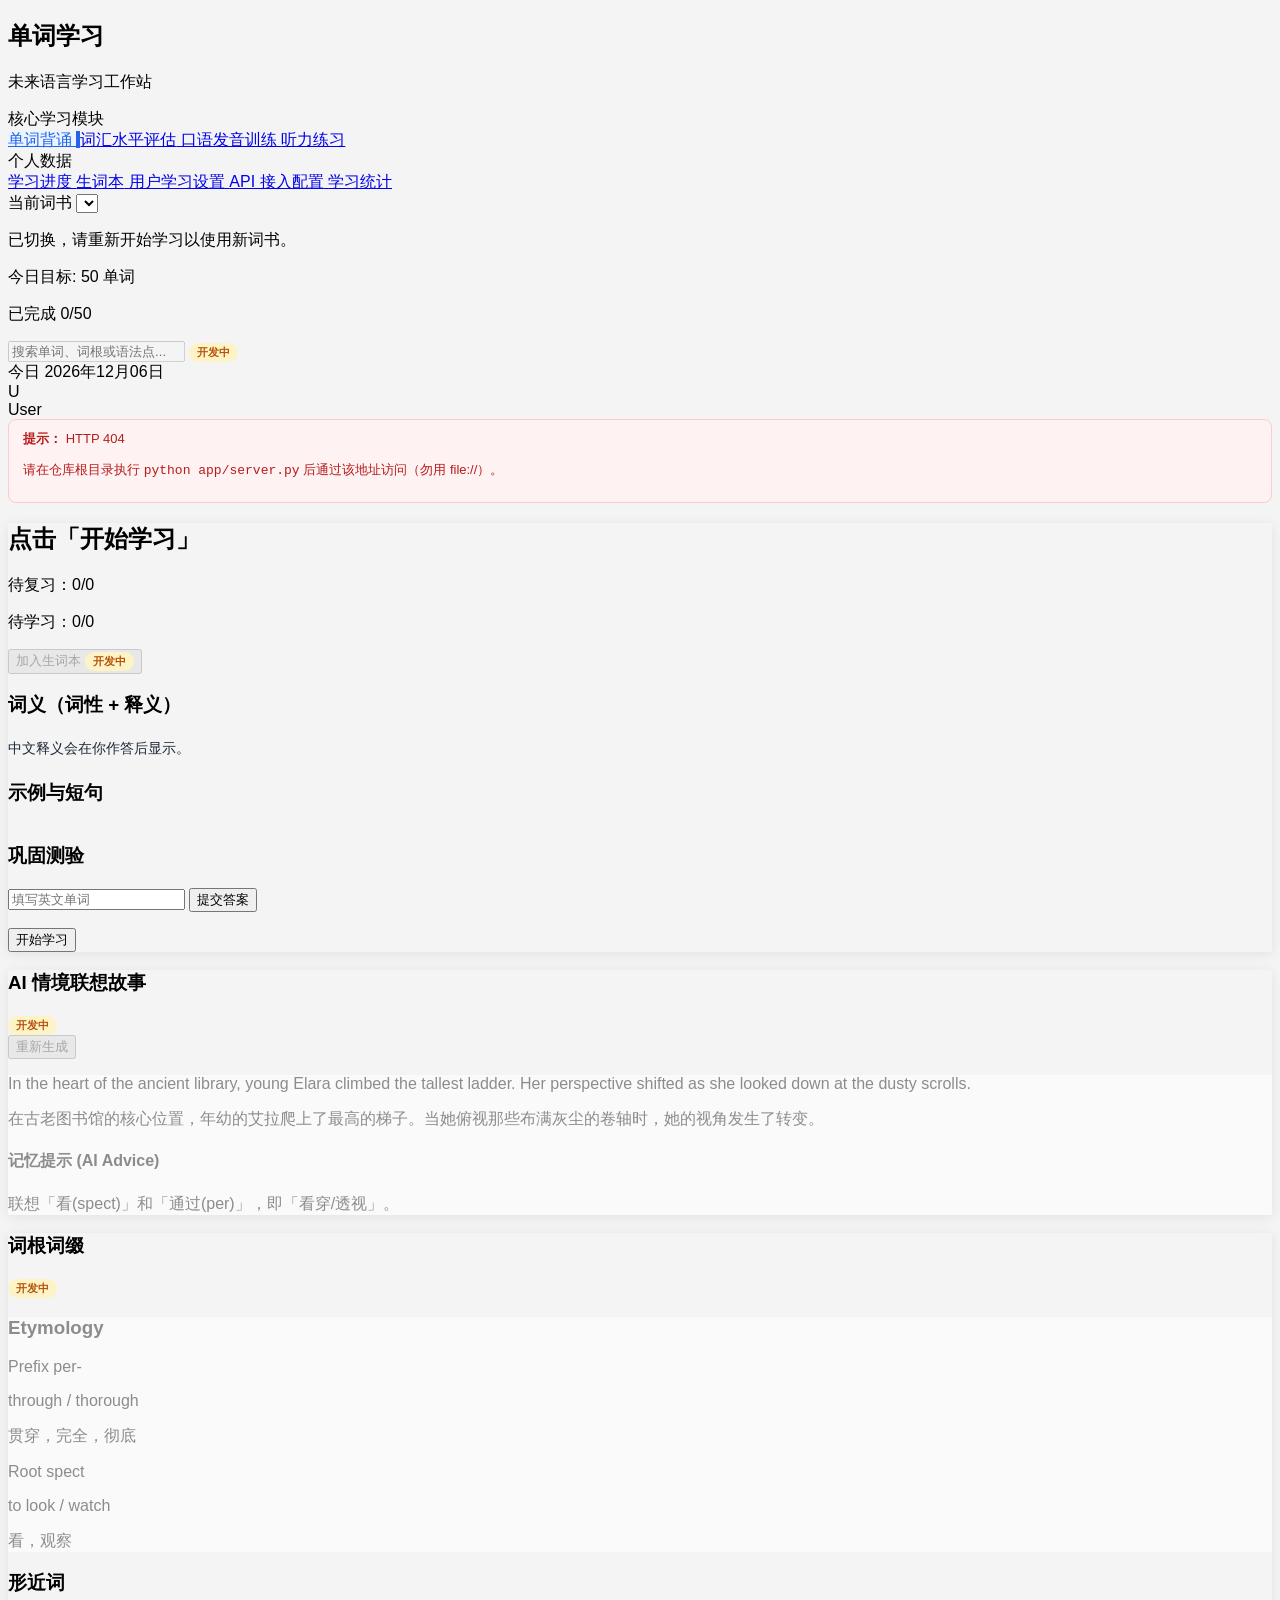
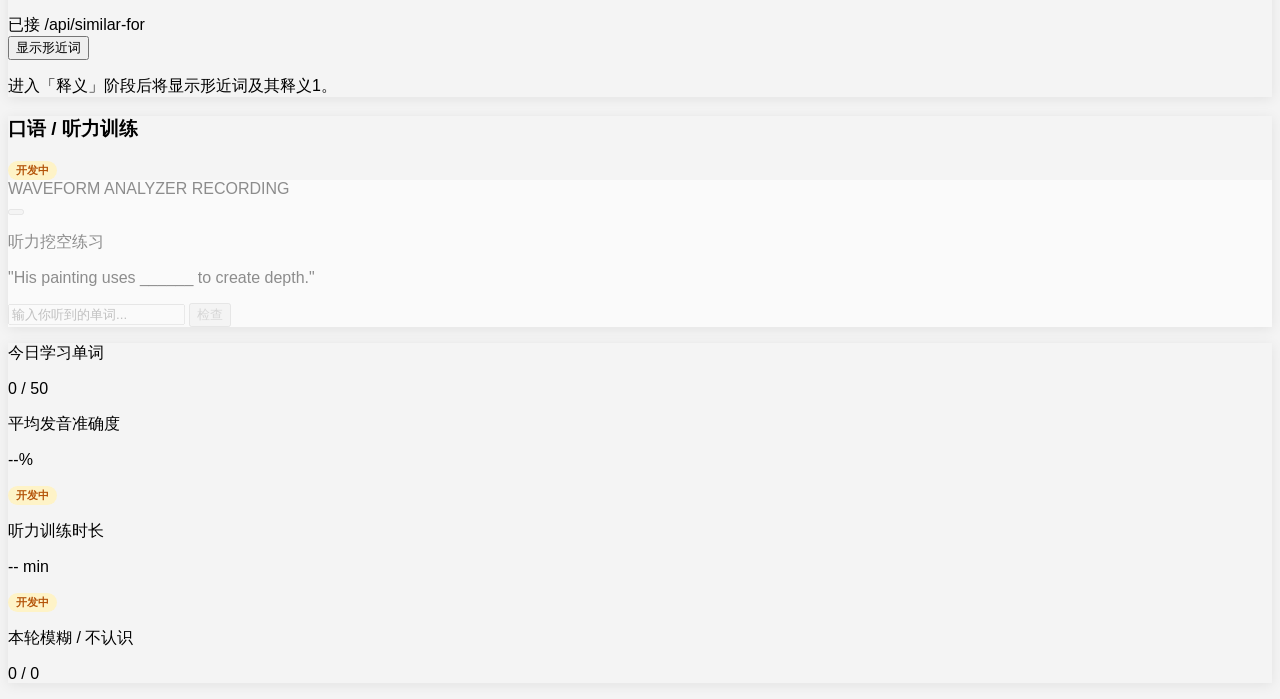
==== commit 239cbb6a: "新增用户词汇水平评估模块" ====
--- a/app/index.html
+++ b/app/index.html
@@ -71,6 +71,10 @@
     <a class="sidebar-item-active flex items-center gap-3 px-4 py-3 rounded-lg transition-all" href="/app/index.html">
       <iconify-icon class="text-xl" icon="ph:book-open-bold"></iconify-icon>
       <span class="font-medium">单词背诵</span>
+    </a>
+    <a class="flex items-center gap-3 px-4 py-3 rounded-lg text-[#5C5C5C] hover:bg-gray-50 transition-all" href="/app/pages/placement.html">
+      <iconify-icon class="text-xl" icon="ph:exam-bold"></iconify-icon>
+      <span class="font-medium">词汇水平评估</span>
     </a>
     <a class="flex items-center gap-3 px-4 py-3 rounded-lg text-[#5C5C5C] hover:bg-gray-50 transition-all" href="/app/pages/oral.html">
       <iconify-icon class="text-xl" icon="ph:microphone-stage-bold"></iconify-icon>
@@ -445,8 +449,10 @@
     resetQuizPanel();
     if (!quiz) return;
     quizPrompt.textContent = quiz.prompt || "";
-    if (quiz.type === "mcq" && Array.isArray(quiz.options)) {
-      quizHeading.textContent = "巩固测验 · 四选一";
+    if (quiz.type === "mcq" || quiz.type === "word_mcq") {
+      quizHeading.textContent = quiz.type === "word_mcq"
+        ? "巩固测验 · 选词四选一"
+        : "巩固测验 · 释义四选一";
       quizMcq.classList.remove("hidden");
       quiz.options.forEach((opt, idx) => {
         const btn = document.createElement("button");
@@ -670,11 +676,11 @@
       const label = wp.stage_label || "";
       let hint = "巩固 " + stage + "/" + required + "：" + label;
       if (state.phase === "meaning" && (state.ui || {}).showMistake) {
-        hint += " · 点「下一个」进入四选一；点「记错了」回到自评";
+        hint += " · 点「下一个」进入释义四选一，之后随机再测；勿点「记错了」";
       } else if (inQuiz) {
         hint += state.quizStage === 3
-          ? " · 填对即可完成今日学习"
-          : " · 选对进入例句填空；错选会换题并说明混淆原因";
+          ? " · 选对即可完成今日学习；错选会换题并说明混淆原因"
+          : " · 选对后随机出现第三次测验；错选会换题并说明混淆原因";
       } else if (stage === 1) {
         hint += " · 该词需完成三阶巩固后计入今日完成";
       }
